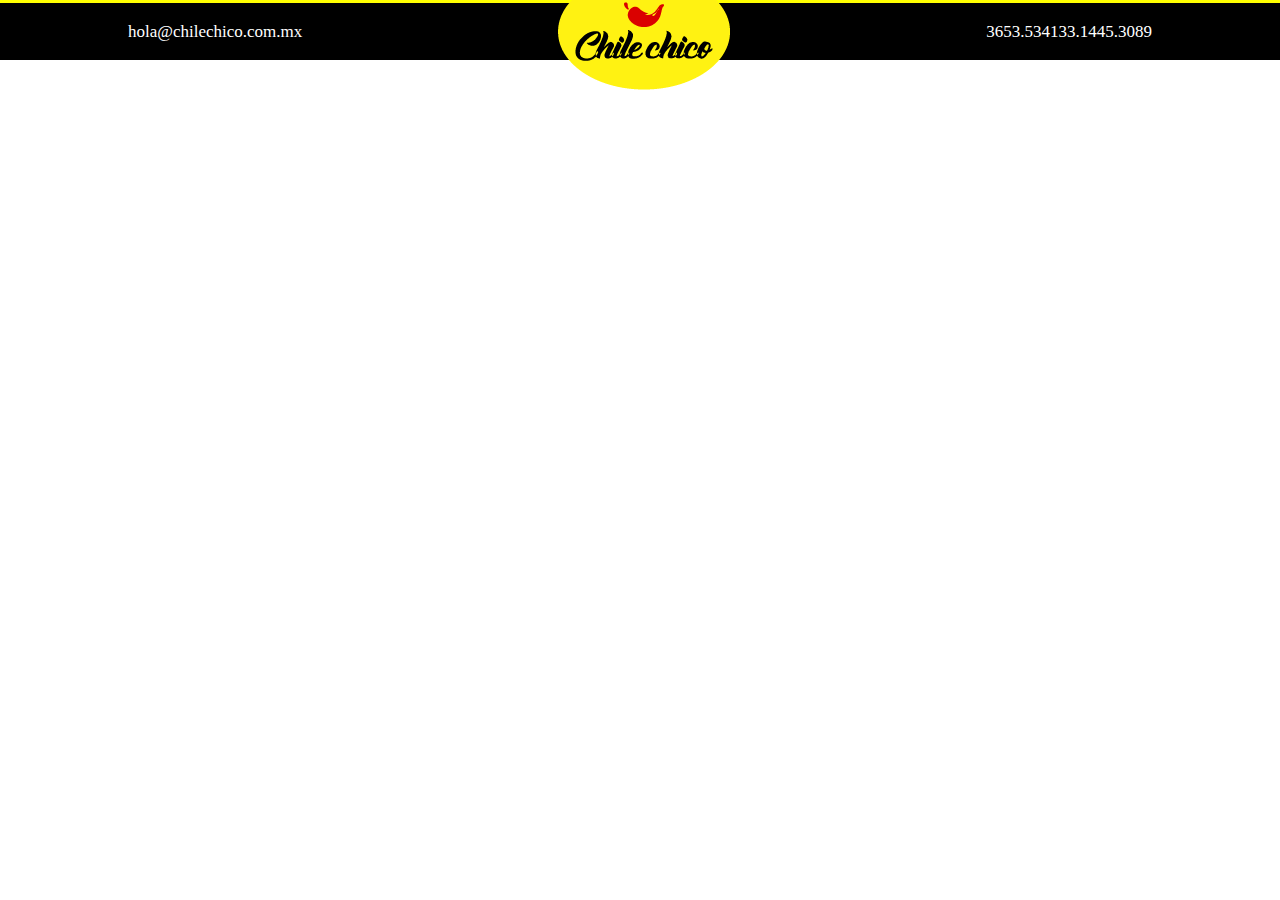
==== Index.html @ f840f970 "Initial commit" ====
<!DOCTYPE html>
<!-- saved from url=(0029)http://www.chilechico.com.mx/ -->
<html>
    <head>
        <meta http-equiv="Content-Type" content="text/html; charset=UTF-8">
        <meta content="width=device-width, initial-scale=1.0, maximum-scale=1.0, user-scalable=0" name="viewport">
        <link href="Nuestro menú_files/style.css" rel="stylesheet" type="text/css">
        <link rel="shortcut icon" type="image/x-icon" href="http://www.chilechico.com.mx/favicon/5759chile_chico.ico">
        <link href="Nuestro menú_files/css" rel="stylesheet">
        <link rel="stylesheet" href="path/to/font-awesome/css/font-awesome.min.css">
        <link rel="stylesheet" href="https://maxcdn.bootstrapcdn.com/bootstrap/4.0.0/css/bootstrap.min.css" integrity="sha384-Gn5384xqQ1aoWXA+058RXPxPg6fy4IWvTNh0E263XmFcJlSAwiGgFAW/dAiS6JXm" crossorigin="anonymous">
        <script src="Nuestro menú_files/jquery-1.9.1.min.js.descarga"></script>
        <script src="Nuestro menú_files/efectos.js.descarga"></script>
        
        <title>Chile Chico | Comida para eventos</title>
        
        <!-- Global site tag (gtag.js) - Google Analytics -->

        <script type="text/javascript" async="" src="./Nuestro menú_files/analytics.js.descarga"></script><script async="" src="./Nuestro menú_files/js"></script>

        <script>
            window.dataLayer = window.dataLayer || [];
            function gtag(){dataLayer.push(arguments);}
            gtag('js', new Date());
            gtag('config', 'UA-72038883-3');
        </script>
    </head>
    <body>
        <section id="menu">            
            <div><span>hola@chilechico.com.mx</span></div>
            <img id="logo_menu" src="Nuestro menú_files/logo_menu.png" alt="">            
            <div><i class="fa fa-phone"></i><span>3653.5341</span><i class="fa fa-whatsapp"></i><span>33.1445.3089</span></div>
        </section>
        
    </body>
---- Nuestro menú_files/style.css ----
@charset "utf-8";
/* CSS Document */

#menu{
	width:100%;
	height:60px;
	background-color:#000000;
	border-top:3px solid #FFFF00;
	display:flex;
	justify-content:space-around;
	align-items:center;
	z-index:1000;
	position:fixed;
	top:0px;
	left:0px;
    font-family:Open Sans;
	font-size:17px;
	color:white;
}

i {
    width:1em;
    heigth:1em;
}
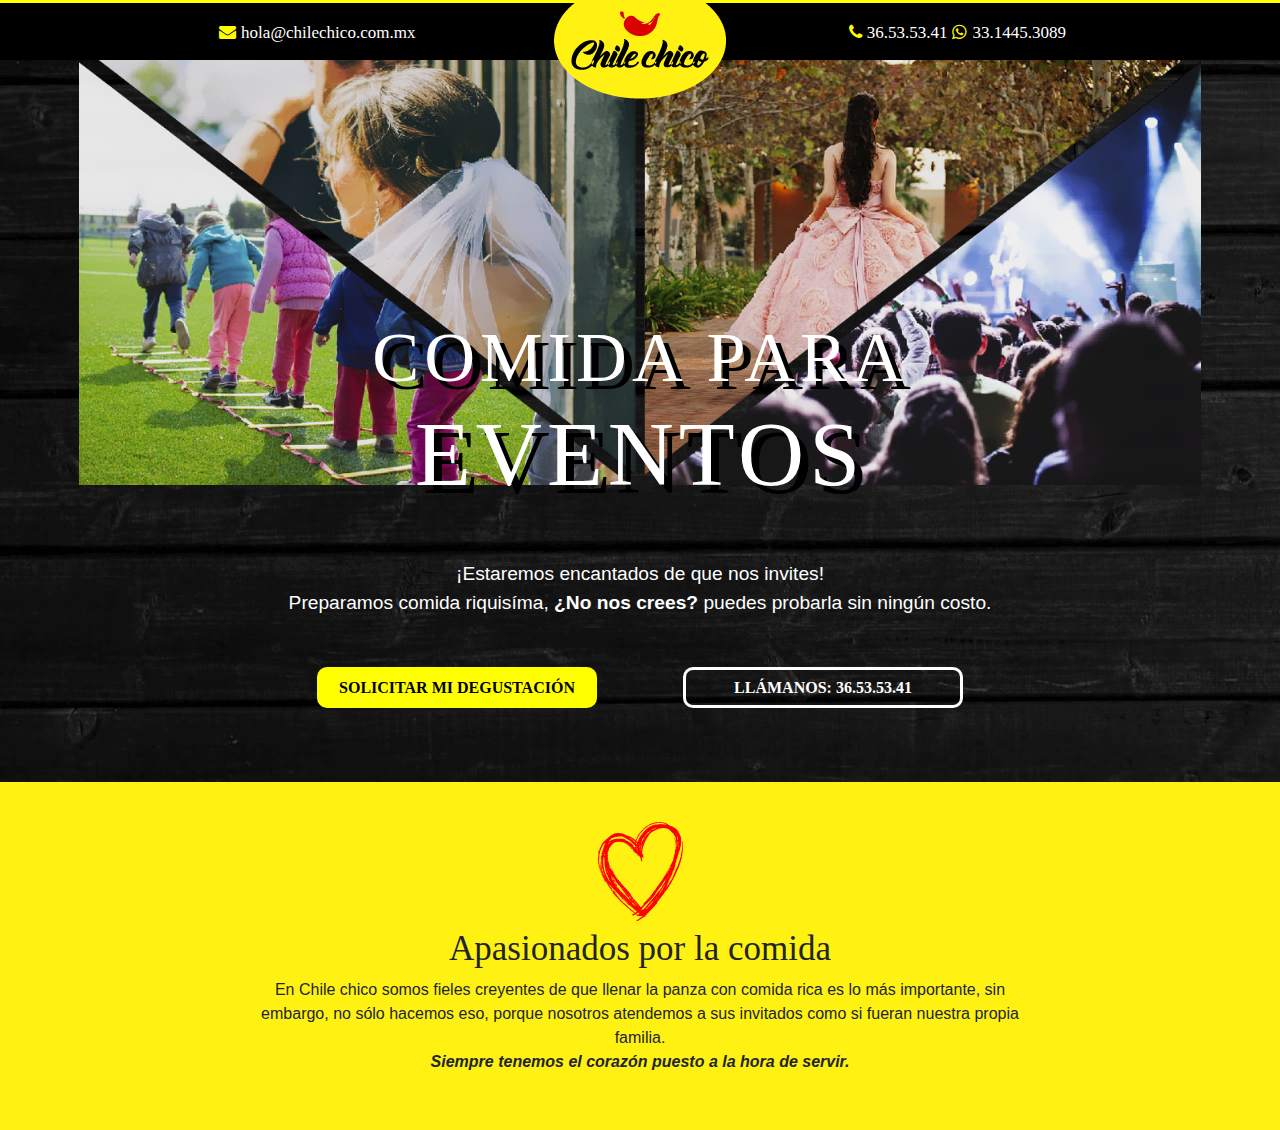
==== commit d1ae94c2: "Se hicieron Ajustes al menú, al banner principal y a la primera sección de la web." ====
--- a/Index.html
+++ b/Index.html
@@ -4,19 +4,21 @@
     <head>
         <meta http-equiv="Content-Type" content="text/html; charset=UTF-8">
         <meta content="width=device-width, initial-scale=1.0, maximum-scale=1.0, user-scalable=0" name="viewport">
-        <link href="Nuestro menú_files/style.css" rel="stylesheet" type="text/css">
+        <link href="nuestro_menu_files/style.css" rel="stylesheet" type="text/css">
         <link rel="shortcut icon" type="image/x-icon" href="http://www.chilechico.com.mx/favicon/5759chile_chico.ico">
-        <link href="Nuestro menú_files/css" rel="stylesheet">
-        <link rel="stylesheet" href="path/to/font-awesome/css/font-awesome.min.css">
+        <link href="nuestro_menu_files/css" rel="stylesheet">
+        <link href="http://cdnjs.cloudflare.com/ajax/libs/font-awesome/4.3.0/css/font-awesome.css" 
+  rel="stylesheet"  type='text/css'>
         <link rel="stylesheet" href="https://maxcdn.bootstrapcdn.com/bootstrap/4.0.0/css/bootstrap.min.css" integrity="sha384-Gn5384xqQ1aoWXA+058RXPxPg6fy4IWvTNh0E263XmFcJlSAwiGgFAW/dAiS6JXm" crossorigin="anonymous">
-        <script src="Nuestro menú_files/jquery-1.9.1.min.js.descarga"></script>
-        <script src="Nuestro menú_files/efectos.js.descarga"></script>
+        <script src="nuestro_menu_files/jquery-1.9.1.min.js.descarga"></script>
+        <script src="nuestro_menu_files/efectos.js.descarga"></script>
         
         <title>Chile Chico | Comida para eventos</title>
         
         <!-- Global site tag (gtag.js) - Google Analytics -->
 
-        <script type="text/javascript" async="" src="./Nuestro menú_files/analytics.js.descarga"></script><script async="" src="./Nuestro menú_files/js"></script>
+        <script type="text/javascript" async="" src="nuestro_menu_files/analytics.js.descarga"></script>
+        <script async="" src="Nuestro_menú_files/js"></script>
 
         <script>
             window.dataLayer = window.dataLayer || [];
@@ -26,11 +28,53 @@
         </script>
     </head>
     <body>
+        
+        <div id="degustacion_fondo">
+  <div id="degustacion">
+    <span id="clox"><i class="fa fa-close fa-2x" id="cerrar_formulario"></i></span>
+    <p class="titulo">RESERVAR UNA DEGUSTACIÓN</p>
+    <p><strong>¿Listo?</strong><br/>Complete el siguiente formulario y le llamaremos para confirmar la cita, responder sus preguntas y       personalizar la degustación con nosotros.</p>
+    <form method="post" action="http://www.chilechico.com.mx/degustacion_eventos.php">
+      <input type="text" name="nombre" maxlength="120" placeholder="Nombre" class="campos" required>
+      <input type="email" name="correo" maxlength="120" placeholder="Correo" class="campos" required>
+      <input type="number" name="telefono" maxlength="120" placeholder="Teléfono" class="campos" required>
+      <input type="text" name="platillo" maxlength="120" placeholder="Seleccione un platillo" class="campos" required>
+      <input type="date" name="fecha" maxlength="120" placeholder="Fecha preferente" class="campos" required="">
+      <input type="text" name="mensaje" maxlength="120" placeholder="Algún mensaje extra..." class="campos" required>
+      <input type="submit" value="ENVIAR" name="enviar">
+    </form>
+  </div>
+</div>
+        
         <section id="menu">            
-            <div><span>hola@chilechico.com.mx</span></div>
-            <img id="logo_menu" src="Nuestro menú_files/logo_menu.png" alt="">            
-            <div><i class="fa fa-phone"></i><span>3653.5341</span><i class="fa fa-whatsapp"></i><span>33.1445.3089</span></div>
+            <div><i class="fa fa-envelope"></i><a href="mailto:hola@chilechico.com.mx">hola@chilechico.com.mx</a></div>
+            <img id="logo_menu" src="nuestro_menu_files/logo_menu.png" alt="Chile Chico">            
+            <div><i class="fa fa-phone"></i><a href="tel:36535341">36.53.53.41</a><i class="fa fa-whatsapp"></i><a href="tel:3314453089">33.1445.3089</a></div>
         </section>
-        
+        <section id="ComidaEventosSec">
+            <img src="nuestro_menu_files/banner.png" alt="Atendemos diferentes tipos de eventos">
+            <h1 id="ComidaEventos">COMIDA PARA<br/><span id="txtEVENTOS">EVENTOS</span></h1>
+            <div id="encantados">
+                <p>¡Estaremos encantados de que nos invites!<br/>
+                    Preparamos comida riquisíma, <strong>¿No nos crees?</strong> puedes probarla sin ningún costo.</p>
+                <div class="accion">
+                    <div class="amarillo">
+                        <a id="mostrar_formulario">SOLICITAR MI DEGUSTACIÓN</a>
+                    </div>
+                    <div class="transparente">
+                        <a href="tel:36535341">LLÁMANOS: 36.53.53.41</a>
+                    </div>
+                </div>
+            </div>
+        </section>
+        <section id="apasionados">
+            <div id="amarillo">
+                <img class="pulse" src="nuestro_menu_files/corazon.png" alt="Corazón">
+                <h2 id="apasiona2">Apasionados por la comida</h2>
+                <p id="fieles">En Chile chico somos fieles creyentes de que llenar la panza con comida rica es lo más importante, sin embargo, no       sólo hacemos eso, porque nosotros atendemos a sus invitados como si fueran nuestra propia familia.<br/>    
+                    <strong><em>Siempre tenemos el corazón puesto a la hora de servir.</em></strong></p>
+            </div>
+            
+        </section>
     </body>
     --- a/nuestro_menu_files/style.css
+++ b/nuestro_menu_files/style.css
@@ -0,0 +1,311 @@
+@charset "utf-8";
+/* CSS Document */
+
+#menu{
+	width:100%;
+	height:60px;
+	background-color:#000000;
+	border-top:3px solid #FFFF00;
+	display:flex;
+	justify-content:space-around;
+	align-items:center;
+	z-index:1000;
+	position:fixed;
+	top:0px;
+	left:0px;
+    font-family:Open Sans;
+	font-size:17px;
+	color:white;
+}
+
+#menu img{
+	position: fixed;
+	top: -18px;
+	}
+
+#menu a{
+	color:white;
+}
+
+#menu a:hover{
+	color:#FFFF00;
+	text-decoration: none;
+}
+
+i {
+	margin:5px;
+	color: #FFFF00;
+	}
+
+#ComidaEventosSec {
+	background-image: url(fondo-madera-min.png);
+	text-align: center;
+	padding-bottom: 55px;
+}
+
+#ComidaEventosSec p {
+	color: white;
+	padding: 15px;
+	margin: 35px;
+		font-size:1.2em;
+
+}
+
+#ComidaEventosSec img {
+	display: block;
+	margin-left: auto;
+	margin-right:	auto;
+	width: 90%;
+	padding: 15px;
+}
+
+#ComidaEventos {
+	font-size:4.4em;
+	font-family:Alfa Slab One;
+	color:white;
+	letter-spacing:5px;
+	text-shadow:8px 8px 0px black;
+	margin:0px auto;
+	margin-top: -185px;
+}
+
+#txtEVENTOS {
+	font-size: 1.3em;
+	-webkit-animation: color-change 7s infinite;
+	-moz-animation: color-change 7s infinite;
+	-o-animation: color-change 7s infinite;
+	-ms-animation: color-change 7s infinite;
+	animation: color-change 7s infinite;
+}
+
+@-webkit-keyframes color-change {
+	0% { color: red; }
+	50% { color: #FFFF00; }
+	100% { color: red; }
+}
+
+@-moz-keyframes color-change {
+	0% { color: red; }
+	50% { color: #FFFF00; }
+	100% { color: red; }
+}
+
+@-ms-keyframes color-change {
+	0% { color: red; }
+	50% { color: #FFFF00; }
+	100% { color: red; }
+}
+
+@-o-keyframes color-change {
+	0% { color: red; }
+	50% { color: #FFFF00; }
+	100% { color: red; }
+}
+@keyframes color-change {
+	0% { color: red; }
+	50% { color: #FFFF00; }
+	100% { color: red; }
+}
+
+
+#degustacion_fondo{
+	width:100%;
+	height:100%;
+	background-color:#000000;
+	overflow:auto;
+	position:fixed;
+	top:0px;
+	left:0px;
+	display:none;
+	z-index:1000000;
+}
+
+#degustacion{
+	display: flex;
+	flex-direction: column;
+	max-width:470px;
+	height:950px;
+	margin:0px auto;
+	font-family:Open Sans;
+	padding-top:40px;
+	padding-left:43px;
+	padding-right:43px;
+	box-sizing:border-box;
+}
+
+#clox {
+	margin-left: auto;
+}
+
+#cerrar_formulario{
+	
+	font-weight:bold;
+	margin-top:0px;
+	cursor:pointer;
+}
+
+#degustacion p.titulo{
+	font-size:25px;
+	font-weight:600;
+	margin-top:40px;
+	color:#FDC828;
+}
+
+#degustacion p{
+	font-size:16px;
+	color:white;
+}
+
+#degustacion form{
+	width:100%;
+	height:800px;
+	overflow:auto;
+}
+
+#degustacion input.campos{
+	width:100%;
+	height:50px;
+	border:none;
+	border-radius:10px;
+	margin-top:12px;
+	margin-bottom:12px;
+	padding-left:17px;
+	box-sizing:border-box;
+	font-family:Open Sans;
+	font-size:16px;
+	color:#575756;
+}
+
+#degustacion input[type="submit"]{
+	width:190px;
+	height:65px;
+	background-color:#FDC828;
+	margin-top:43px;
+	border:none;
+	border-radius:10px;
+	font-weight:bold;
+	font-family:Open Sans;
+	font-size:16px
+}
+
+.accion{
+	max-width:646px;
+	min-height:60px;
+	margin:0px auto;
+	margin-top:20px;
+	display:flex;
+	flex-direction:row;
+	justify-content:space-between;
+	align-self:center;
+}
+
+.accion div{
+	width:280px;
+	height:41px;
+	border-radius:10px;
+	text-align:center;
+	display:flex;
+	justify-content:center;
+	align-items:center;
+	vertical-align:middle
+}
+
+.accion div p, .accion div a{
+	font-family:Open Sans;
+	font-weight:bolder;
+}
+
+.accion div.amarillo a{
+	font-family:Open Sans;
+	font-weight:bolder;
+	color:black;
+	display:inherit;
+}
+
+.accion div.amarillo a:hover {
+	font-family:Open Sans;
+	font-weight:bolder;
+	color:red;
+	display:inherit;
+}
+
+.accion div.amarillo{
+	background-color:yellow;
+	font-size:16px;
+}
+
+#mostrar_formulario{
+	cursor:pointer;
+}
+
+.accion div.transparente{
+	border:3px solid white;
+	font-size:16px;
+	color:white;
+}
+
+.accion div a{
+	color:white;
+	text-decoration:none;
+}
+
+.accion div a:hover {
+	color:#FFFF00;
+	text-decoration:none;
+}
+
+.pulse {
+  -webkit-animation-name: pulse2;
+          animation-name: pulse2;
+  -webkit-animation-duration: 2s;
+          animation-duration: 2s;
+  -webkit-animation-iteration-count: infinite;
+          animation-iteration-count: infinite;
+  -webkit-animation-timing-function: linear;
+          animation-timing-function: linear; }
+
+@-webkit-keyframes pulse2 {
+  0% {
+    -webkit-transform: scale(1.1);
+            transform: scale(1.1); }
+  50% {
+    -webkit-transform: scale(0.8);
+            transform: scale(0.8); }
+  100% {
+    -webkit-transform: scale(1);
+            transform: scale(1); } }
+
+@keyframes pulse2 {
+  0% {
+    -webkit-transform: scale(1.1);
+            transform: scale(1.1); }
+  50% {
+    -webkit-transform: scale(0.8);
+            transform: scale(0.8); }
+  100% {
+    -webkit-transform: scale(1);
+            transform: scale(1); } }
+
+#amarillo {
+	width:100%;
+	padding-top:40px;
+	padding-bottom:40px;
+	padding-left:5px;
+	padding-right:5px;
+	box-sizing:border-box;
+	text-align:center;
+	display:flex;
+	flex-direction:column;
+	align-items:center;
+	background-color:#FFF212;
+}
+
+#apasiona2{
+	font-family:Fredericka the Great;
+	font-size:35px;
+	margin-top:7px;	
+}
+
+#fieles {
+	width: 60%;
+}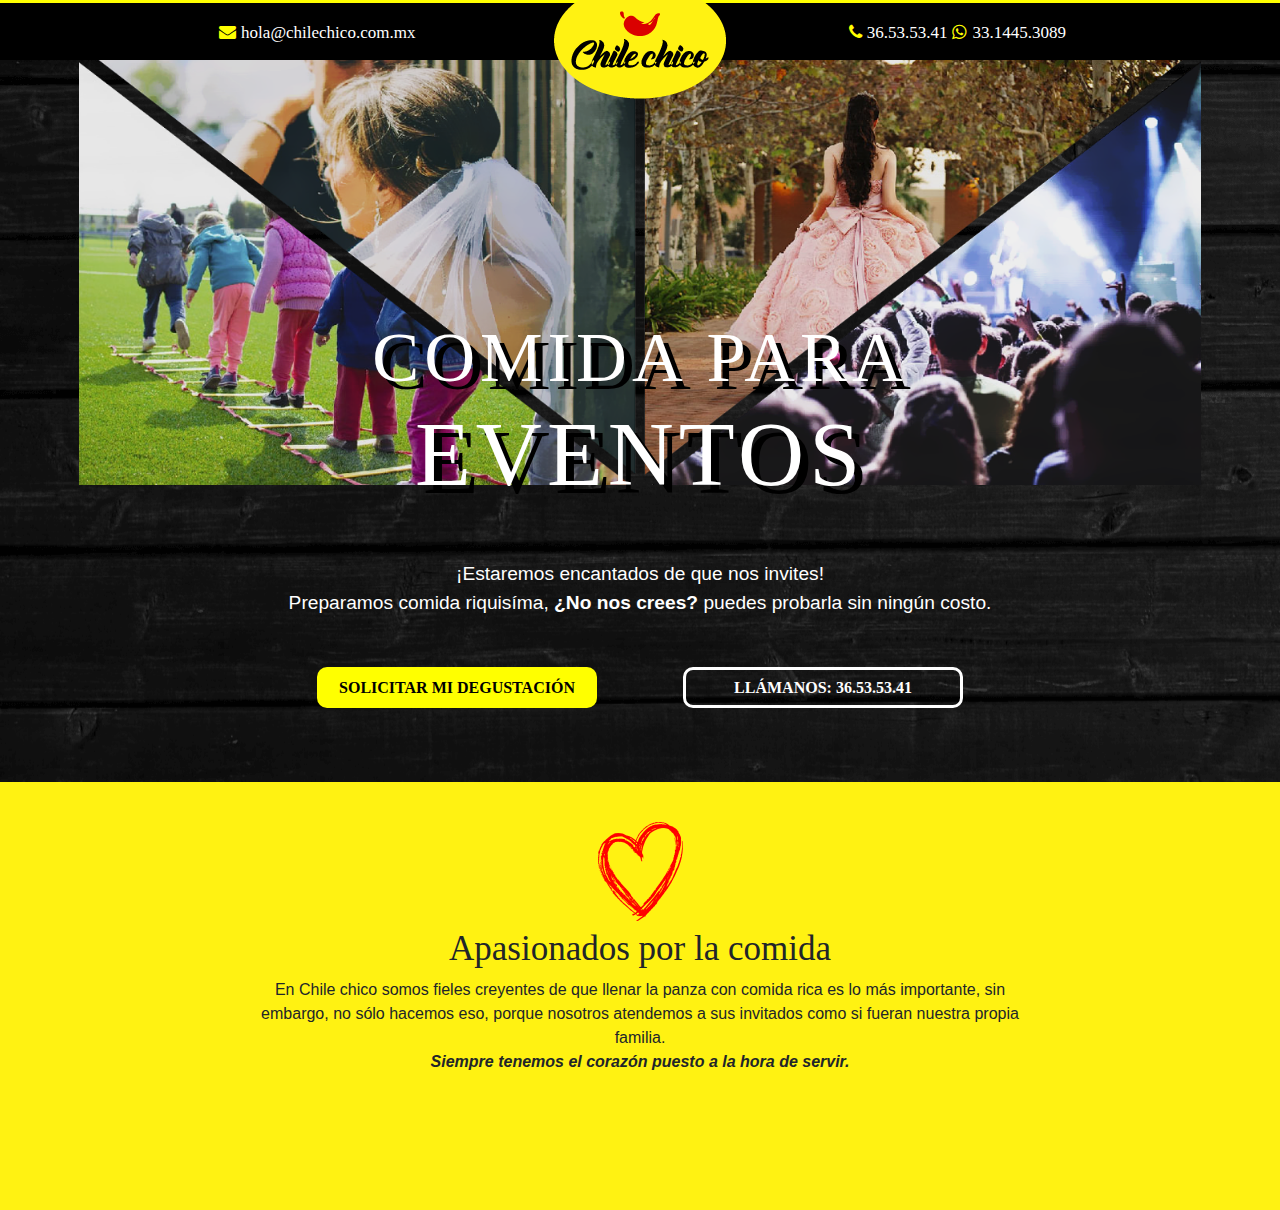
==== commit d738fe07: "ADDED SECTION menu_banquete" ====
--- a/Index.html
+++ b/Index.html
@@ -74,7 +74,13 @@
                 <p id="fieles">En Chile chico somos fieles creyentes de que llenar la panza con comida rica es lo más importante, sin embargo, no       sólo hacemos eso, porque nosotros atendemos a sus invitados como si fueran nuestra propia familia.<br/>    
                     <strong><em>Siempre tenemos el corazón puesto a la hora de servir.</em></strong></p>
             </div>
-            
         </section>
-    </body>
-    +        
+        <section id="menu_banquete">
+            <div id="amarillo">
+                
+            </div>
+        </section>
+        
+        
+    </body>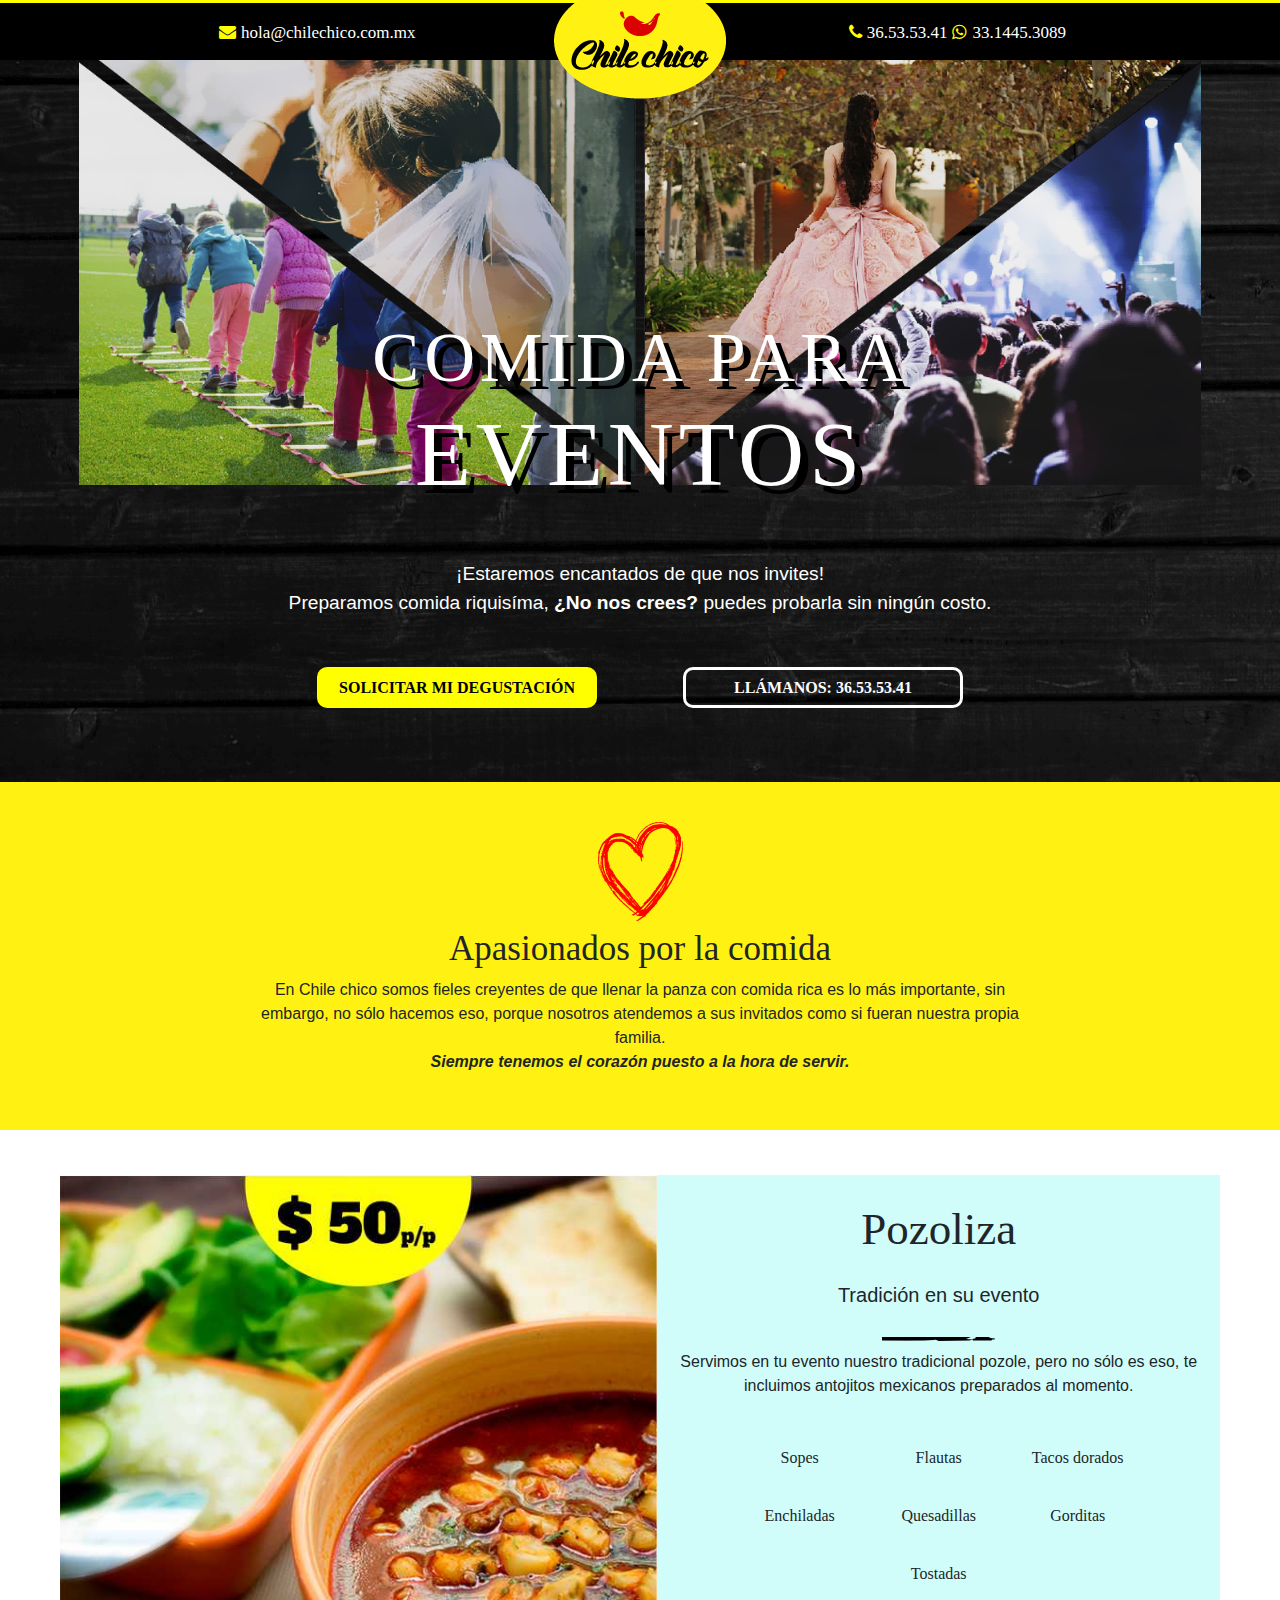
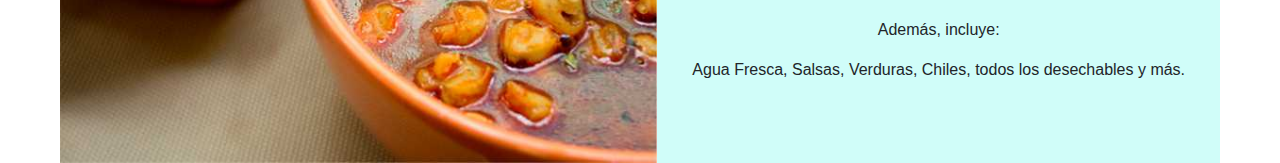
==== commit 0846cfd5: "Comentarios para entender mejor el código, nueva seccion "menú para banquete" estoy batallando con l" ====
--- a/Index.html
+++ b/Index.html
@@ -1,5 +1,4 @@
 <!DOCTYPE html>
-<!-- saved from url=(0029)http://www.chilechico.com.mx/ -->
 <html>
     <head>
         <meta http-equiv="Content-Type" content="text/html; charset=UTF-8">
@@ -7,19 +6,22 @@
         <link href="nuestro_menu_files/style.css" rel="stylesheet" type="text/css">
         <link rel="shortcut icon" type="image/x-icon" href="http://www.chilechico.com.mx/favicon/5759chile_chico.ico">
         <link href="nuestro_menu_files/css" rel="stylesheet">
+        
+        <!-- FONT AWESOME 4.3 -->
         <link href="http://cdnjs.cloudflare.com/ajax/libs/font-awesome/4.3.0/css/font-awesome.css" 
   rel="stylesheet"  type='text/css'>
+        <!-- BOOTSTRAP V4 -->
         <link rel="stylesheet" href="https://maxcdn.bootstrapcdn.com/bootstrap/4.0.0/css/bootstrap.min.css" integrity="sha384-Gn5384xqQ1aoWXA+058RXPxPg6fy4IWvTNh0E263XmFcJlSAwiGgFAW/dAiS6JXm" crossorigin="anonymous">
+        <!-- JQUERY 1.9.1 -->
         <script src="nuestro_menu_files/jquery-1.9.1.min.js.descarga"></script>
+        <!-- JAVASCRIPT DEL FORMULARIO MODAL Y DE LOS TEXTOS INTERCAMBIABLES -->
         <script src="nuestro_menu_files/efectos.js.descarga"></script>
         
         <title>Chile Chico | Comida para eventos</title>
         
         <!-- Global site tag (gtag.js) - Google Analytics -->
-
-        <script type="text/javascript" async="" src="nuestro_menu_files/analytics.js.descarga"></script>
-        <script async="" src="Nuestro_menú_files/js"></script>
-
+        <script type="text/javascript" async src="nuestro_menu_files/analytics.js.descarga"></script>
+        <script async src="nuestro_menu_files/js"></script>
         <script>
             window.dataLayer = window.dataLayer || [];
             function gtag(){dataLayer.push(arguments);}
@@ -27,37 +29,48 @@
             gtag('config', 'UA-72038883-3');
         </script>
     </head>
+    
+    
+    <!-- COMIENZA EL CUERPO DE LA WEB -->
     <body>
         
+        <!-- SECCIÓN OCULTA "MODAL DE FORMULARIO" -->
         <div id="degustacion_fondo">
-  <div id="degustacion">
-    <span id="clox"><i class="fa fa-close fa-2x" id="cerrar_formulario"></i></span>
-    <p class="titulo">RESERVAR UNA DEGUSTACIÓN</p>
-    <p><strong>¿Listo?</strong><br/>Complete el siguiente formulario y le llamaremos para confirmar la cita, responder sus preguntas y       personalizar la degustación con nosotros.</p>
-    <form method="post" action="http://www.chilechico.com.mx/degustacion_eventos.php">
-      <input type="text" name="nombre" maxlength="120" placeholder="Nombre" class="campos" required>
-      <input type="email" name="correo" maxlength="120" placeholder="Correo" class="campos" required>
-      <input type="number" name="telefono" maxlength="120" placeholder="Teléfono" class="campos" required>
-      <input type="text" name="platillo" maxlength="120" placeholder="Seleccione un platillo" class="campos" required>
-      <input type="date" name="fecha" maxlength="120" placeholder="Fecha preferente" class="campos" required="">
-      <input type="text" name="mensaje" maxlength="120" placeholder="Algún mensaje extra..." class="campos" required>
-      <input type="submit" value="ENVIAR" name="enviar">
-    </form>
-  </div>
-</div>
+            <div id="degustacion">
+                <span id="clox">
+                    <i class="fa fa-close fa-2x" id="cerrar_formulario"></i>
+                </span>
+                <p class="titulo">RESERVAR UNA DEGUSTACIÓN</p>
+                <p><strong>¿Listo?</strong><br/>Complete el siguiente formulario y le llamaremos para confirmar la cita, responder sus preguntas y personalizar la degustación con nosotros.</p>
+                <form method="post" action="http://www.chilechico.com.mx/degustacion_eventos.php">
+                    <input type="text" name="nombre" maxlength="120" placeholder="Nombre" class="campos" required>
+                    <input type="email" name="correo" maxlength="120" placeholder="Correo" class="campos" required>
+                    <input type="number" name="telefono" maxlength="120" placeholder="Teléfono" class="campos" required>
+                    <input type="text" name="platillo" maxlength="120" placeholder="Seleccione un platillo" class="campos" required>
+                    <input type="date" name="fecha" maxlength="120" placeholder="Fecha preferente" class="campos" required="">
+                    <input type="text" name="mensaje" maxlength="120" placeholder="Algún mensaje extra..." class="campos" required>
+                    <input type="submit" value="ENVIAR" name="enviar">
+                </form>
+            </div>
+        </div>
         
-        <section id="menu">            
+        <!-- CABECERA FIJA EN LA PARTE SUPERIOR -->
+        <section id="menu">
             <div><i class="fa fa-envelope"></i><a href="mailto:hola@chilechico.com.mx">hola@chilechico.com.mx</a></div>
             <img id="logo_menu" src="nuestro_menu_files/logo_menu.png" alt="Chile Chico">            
             <div><i class="fa fa-phone"></i><a href="tel:36535341">36.53.53.41</a><i class="fa fa-whatsapp"></i><a href="tel:3314453089">33.1445.3089</a></div>
         </section>
+        
+        <!-- SECCIÓN "COMIDA PARA EVENTOS" -->       
         <section id="ComidaEventosSec">
             <img src="nuestro_menu_files/banner.png" alt="Atendemos diferentes tipos de eventos">
-            <h1 id="ComidaEventos">COMIDA PARA<br/><span id="txtEVENTOS">EVENTOS</span></h1>
+            <h1 id="ComidaEventos">COMIDA PARA<br/>
+                <span id="txtEVENTOS">EVENTOS</span>
+            </h1>
             <div id="encantados">
                 <p>¡Estaremos encantados de que nos invites!<br/>
                     Preparamos comida riquisíma, <strong>¿No nos crees?</strong> puedes probarla sin ningún costo.</p>
-                <div class="accion">
+                <div class="calltoaction">
                     <div class="amarillo">
                         <a id="mostrar_formulario">SOLICITAR MI DEGUSTACIÓN</a>
                     </div>
@@ -67,6 +80,8 @@
                 </div>
             </div>
         </section>
+        
+        <!-- SECCIÓN "APASIONADOS" -->
         <section id="apasionados">
             <div id="amarillo">
                 <img class="pulse" src="nuestro_menu_files/corazon.png" alt="Corazón">
@@ -76,11 +91,29 @@
             </div>
         </section>
         
-        <section id="menu_banquete">
-            <div id="amarillo">
-                
+        <!-- SECCIÓN "MENÚ PARA BANQUETE" -->
+        <section id="menu_banquete" class="container-fluid">
+            
+            <!-- PLATILLO "POZOLE" -->
+            <div id="platillopozole">
+                <div id="imgpozole"><img id="pozole" class="img-fluid" src="nuestro_menu_files/pozole.jpg" alt="Pozole a $50 pesos por persona"/></div>
+                <div id="infopozole">
+                    <p class="titulo">Pozoliza</p>
+                    <p class="subtitulo">Tradición en su evento</p>
+                    <img src="nuestro_menu_files/linea.png" alt="">
+                    <p class="texto">Servimos en tu evento nuestro tradicional pozole, pero no sólo es eso, te incluimos antojitos       mexicanos preparados al momento.</p>
+                    <div class="menu">
+                        <div class="bloques"><span>Sopes</span></div>
+                        <div class="bloques"><span>Flautas</span></div>
+                        <div class="bloques"><span>Tacos dorados</span></div>
+                        <div class="bloques"><span>Enchiladas</span></div>
+                        <div class="bloques"><span>Quesadillas</span></div>
+                        <div class="bloques"><span>Gorditas</span></div>
+                        <div class="bloques"><span>Tostadas</span></div>
+                    </div>
+                    <p class="ademas">Además, incluye:</p>
+                    <p class="texto">Agua Fresca, Salsas, Verduras, Chiles, todos los desechables y más.</p>
+                </div>
             </div>
-        </section>
-        
-        
+        </section> 
     </body>--- a/nuestro_menu_files/style.css
+++ b/nuestro_menu_files/style.css
@@ -1,6 +1,7 @@
 @charset "utf-8";
 /* CSS Document */
 
+/* ::::::::::::::::::::::::::::::::::::::::: Estilo del menú */
 #menu{
 	width:100%;
 	height:60px;
@@ -37,6 +38,9 @@
 	color: #FFFF00;
 	}
 
+
+/* ::::::::::::::::::::::::::::::::::::::::: Sección de "Comida para eventos" */
+
 #ComidaEventosSec {
 	background-image: url(fondo-madera-min.png);
 	text-align: center;
@@ -78,6 +82,9 @@
 	animation: color-change 7s infinite;
 }
 
+
+/* ::::::::::::::::::::::::::::::::::::::::: Efecto de cambio de color en la palabra "EVENTOS" */
+
 @-webkit-keyframes color-change {
 	0% { color: red; }
 	50% { color: #FFFF00; }
@@ -107,6 +114,8 @@
 	100% { color: red; }
 }
 
+
+/* ::::::::::::::::::::::::::::::::::::::::: Estilo del modal con formulario de contacto  */
 
 #degustacion_fondo{
 	width:100%;
@@ -188,7 +197,7 @@
 	font-size:16px
 }
 
-.accion{
+.calltoaction{
 	max-width:646px;
 	min-height:60px;
 	margin:0px auto;
@@ -199,7 +208,7 @@
 	align-self:center;
 }
 
-.accion div{
+.calltoaction div{
 	width:280px;
 	height:41px;
 	border-radius:10px;
@@ -210,26 +219,26 @@
 	vertical-align:middle
 }
 
-.accion div p, .accion div a{
+.calltoaction div p, .calltoaction div a{
 	font-family:Open Sans;
 	font-weight:bolder;
 }
 
-.accion div.amarillo a{
+.calltoaction div.amarillo a{
 	font-family:Open Sans;
 	font-weight:bolder;
 	color:black;
 	display:inherit;
 }
 
-.accion div.amarillo a:hover {
+.calltoaction div.amarillo a:hover {
 	font-family:Open Sans;
 	font-weight:bolder;
 	color:red;
 	display:inherit;
 }
 
-.accion div.amarillo{
+.calltoaction div.amarillo{
 	background-color:yellow;
 	font-size:16px;
 }
@@ -238,18 +247,18 @@
 	cursor:pointer;
 }
 
-.accion div.transparente{
+.calltoaction div.transparente{
 	border:3px solid white;
 	font-size:16px;
 	color:white;
 }
 
-.accion div a{
+.calltoaction div a{
 	color:white;
 	text-decoration:none;
 }
 
-.accion div a:hover {
+.calltoaction div a:hover {
 	color:#FFFF00;
 	text-decoration:none;
 }
@@ -308,4 +317,56 @@
 
 #fieles {
 	width: 60%;
+}
+
+#platillopozole {
+	padding: 45px 45px 0 45px;
+	display: flex;
+	flex-flow: row wrap;
+}
+
+#imgpozole {	
+	flex: 1 1 50%;
+}
+
+#infopozole {
+	text-align: center;
+	background-color:#D0FDF9;
+	flex: 1 3 47%;
+	padding: 21px;
+}
+
+.titulo {
+ font-family:Alfa Slab One;
+	font-size:45px;
+	margin-top:0px;
+}
+
+.subtitulo {
+ font-size:15pt;
+}
+
+#infopozole div.menu {
+	justify-content: center;
+	padding:15px;
+	display:flex;
+	flex-direction:row;
+	flex-wrap:wrap;
+	align-content: center;
+	font-family:Open Sans Semibold;
+	font-weight:500;
+	font-size:12pt;
+	line-height:18px;
+	margin:0px auto;
+}
+
+div.bloques{
+	width: 135px;
+ height: 58px;
+ margin-left: 2px;
+ margin-right: 2px;
+ padding: 5px;
+ display: flex;
+	align-items: center;
+	justify-content: center;
 }